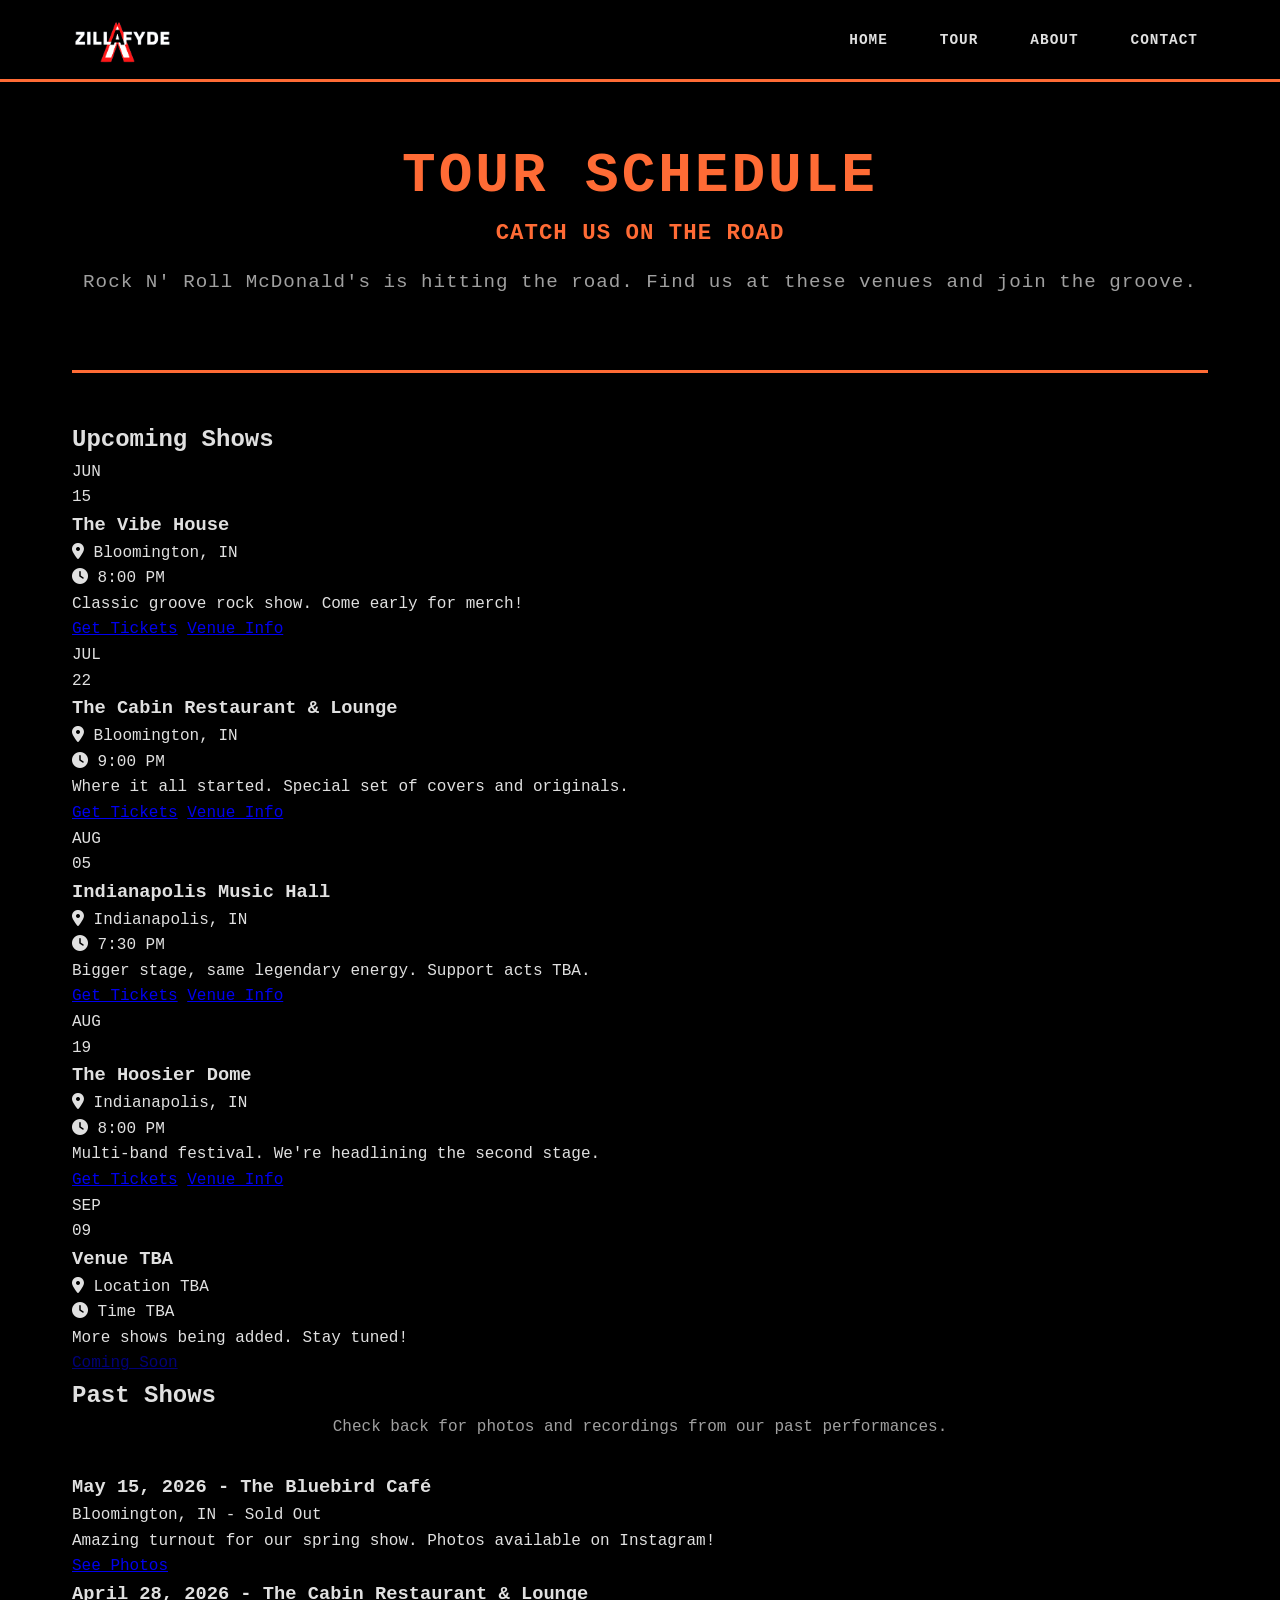
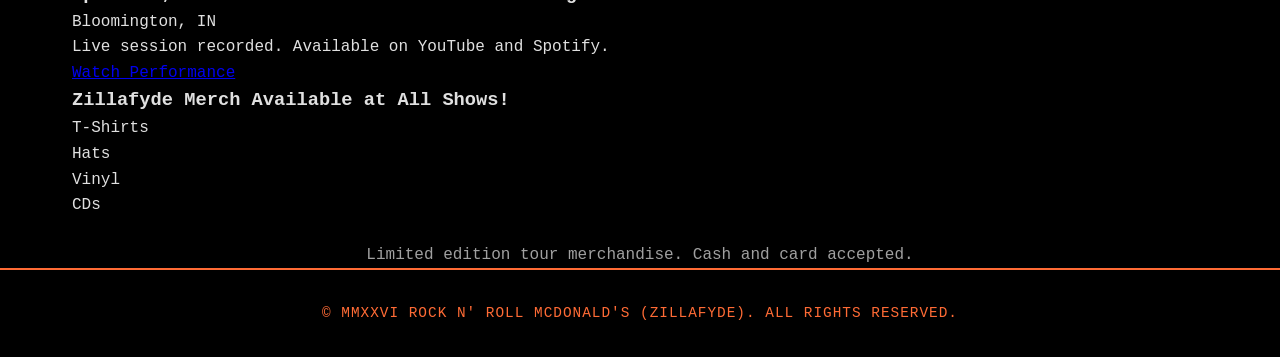
==== tour.html @ 76de41fa "Add tour.html for Zillafyde tour schedule This file contains the HTML structure for the Zillafyde to" ====
<!DOCTYPE html>
<html>
<head>
    <meta name="description" content="Zillafyde Tour Schedule">
    <meta name="viewport" content="width=device-width, initial-scale=1.0">
    <title>ZILLAFYDE - Tour Schedule</title>
    <link rel="shortcut icon" href="favicon.ico" type="image/x-icon">
    <link rel="stylesheet" href="https://cdnjs.cloudflare.com/ajax/libs/font-awesome/6.5.1/css/all.min.css">
    <link rel="stylesheet" href="style.css">
</head>
<body>
    <!-- Navigation -->
    <nav class="navbar">
        <div class="nav-container">
            <a href="index.html" class="logo"><img src="asshats/logo_rectangle_small.webp" alt="Logo"></a>
            <ul class="nav-menu">
                <li><a href="index.html#home" class="nav-link">Home</a></li>
                <li><a href="tour.html" class="nav-link">Tour</a></li>
                <li><a href="index.html#about" class="nav-link">About</a></li>
                <li><a href="index.html#contact" class="nav-link">Contact</a></li>
            </ul>
        </div>
    </nav>

    <!-- Content Sections -->
    <main class="container">
        <!-- Hero Section -->
        <section id="tour-hero" class="hero">
            <h1>TOUR SCHEDULE</h1>
            <p class="tagline">CATCH US ON THE ROAD</p>
            <p style="margin-top: 1rem; color: #a0a0a0;">Rock N' Roll McDonald's is hitting the road. Find us at these venues and join the groove.</p>
        </section>

        <!-- Tour Dates Section -->
        <section id="tour-dates" class="tour-dates-section">
            <h2>Upcoming Shows</h2>
            
            <div class="tour-card">
                <div class="tour-date-badge">
                    <div class="month">JUN</div>
                    <div class="day">15</div>
                </div>
                <div class="tour-info">
                    <h3>The Vibe House</h3>
                    <p class="tour-meta"><i class="fas fa-map-marker-alt"></i> Bloomington, IN</p>
                    <p class="tour-meta"><i class="fas fa-clock"></i> 8:00 PM</p>
                    <p class="tour-description">Classic groove rock show. Come early for merch!</p>
                    <div class="tour-actions">
                        <a href="#" class="btn-tickets">Get Tickets</a>
                        <a href="#" class="btn-details">Venue Info</a>
                    </div>
                </div>
            </div>

            <div class="tour-card">
                <div class="tour-date-badge">
                    <div class="month">JUL</div>
                    <div class="day">22</div>
                </div>
                <div class="tour-info">
                    <h3>The Cabin Restaurant & Lounge</h3>
                    <p class="tour-meta"><i class="fas fa-map-marker-alt"></i> Bloomington, IN</p>
                    <p class="tour-meta"><i class="fas fa-clock"></i> 9:00 PM</p>
                    <p class="tour-description">Where it all started. Special set of covers and originals.</p>
                    <div class="tour-actions">
                        <a href="#" class="btn-tickets">Get Tickets</a>
                        <a href="#" class="btn-details">Venue Info</a>
                    </div>
                </div>
            </div>

            <div class="tour-card">
                <div class="tour-date-badge">
                    <div class="month">AUG</div>
                    <div class="day">05</div>
                </div>
                <div class="tour-info">
                    <h3>Indianapolis Music Hall</h3>
                    <p class="tour-meta"><i class="fas fa-map-marker-alt"></i> Indianapolis, IN</p>
                    <p class="tour-meta"><i class="fas fa-clock"></i> 7:30 PM</p>
                    <p class="tour-description">Bigger stage, same legendary energy. Support acts TBA.</p>
                    <div class="tour-actions">
                        <a href="#" class="btn-tickets">Get Tickets</a>
                        <a href="#" class="btn-details">Venue Info</a>
                    </div>
                </div>
            </div>

            <div class="tour-card">
                <div class="tour-date-badge">
                    <div class="month">AUG</div>
                    <div class="day">19</div>
                </div>
                <div class="tour-info">
                    <h3>The Hoosier Dome</h3>
                    <p class="tour-meta"><i class="fas fa-map-marker-alt"></i> Indianapolis, IN</p>
                    <p class="tour-meta"><i class="fas fa-clock"></i> 8:00 PM</p>
                    <p class="tour-description">Multi-band festival. We're headlining the second stage.</p>
                    <div class="tour-actions">
                        <a href="#" class="btn-tickets">Get Tickets</a>
                        <a href="#" class="btn-details">Venue Info</a>
                    </div>
                </div>
            </div>

            <div class="tour-card">
                <div class="tour-date-badge">
                    <div class="month">SEP</div>
                    <div class="day">09</div>
                </div>
                <div class="tour-info">
                    <h3>Venue TBA</h3>
                    <p class="tour-meta"><i class="fas fa-map-marker-alt"></i> Location TBA</p>
                    <p class="tour-meta"><i class="fas fa-clock"></i> Time TBA</p>
                    <p class="tour-description">More shows being added. Stay tuned!</p>
                    <div class="tour-actions">
                        <a href="#" class="btn-tickets" style="opacity: 0.5; cursor: not-allowed;">Coming Soon</a>
                    </div>
                </div>
            </div>

        </section>

        <!-- Past Shows Section -->
        <section id="past-shows" class="past-shows-section">
            <h2>Past Shows</h2>
            <p style="text-align: center; color: #a0a0a0; margin-bottom: 2rem;">Check back for photos and recordings from our past performances.</p>
            
            <div class="past-show-card">
                <h3>May 15, 2026 - The Bluebird Café</h3>
                <p class="tour-meta">Bloomington, IN - Sold Out</p>
                <p>Amazing turnout for our spring show. Photos available on Instagram!</p>
                <div class="past-show-actions">
                    <a href="https://www.instagram.com/zillafyde/" class="btn-secondary">See Photos</a>
                </div>
            </div>

            <div class="past-show-card">
                <h3>April 28, 2026 - The Cabin Restaurant & Lounge</h3>
                <p class="tour-meta">Bloomington, IN</p>
                <p>Live session recorded. Available on YouTube and Spotify.</p>
                <div class="past-show-actions">
                    <a href="https://www.youtube.com/@zillafyde" class="btn-secondary">Watch Performance</a>
                </div>
            </div>

        </section>

        <!-- Merch Notice -->
        <section class="merch-notice-section">
            <h3>Zillafyde Merch Available at All Shows!</h3>
            <div class="merch-items">
                <div class="merch-item-badge">T-Shirts</div>
                <div class="merch-item-badge">Hats</div>
                <div class="merch-item-badge">Vinyl</div>
                <div class="merch-item-badge">CDs</div>
            </div>
            <p style="text-align: center; color: #a0a0a0; margin-top: 1.5rem;">Limited edition tour merchandise. Cash and card accepted.</p>
        </section>

    </main>

    <!-- Footer -->
    <footer class="footer">
        <p>&copy; MMXXVI ROCK N' ROLL McDONALD'S (ZILLAFYDE). ALL RIGHTS RESERVED.</p>
    </footer>

</body>
</html>
---- style.css ----
* {
    margin: 0;
    padding: 0;
    box-sizing: border-box;
}

body {
    font-family: 'Courier New', 'Monaco', monospace;
    background-color: #000000;
    color: #e0e0e0;
    line-height: 1.6;
}

/* Navbar */
.navbar {
    background-color: #000000;
    padding: 1rem 0;
    position: sticky;
    top: 0;
    box-shadow: inset 0 -3px 0 #ff6b35;
    z-index: 100;
}

.nav-container {
    max-width: 1200px;
    margin: 0 auto;
    padding: 0 2rem;
    display: flex;
    justify-content: space-between;
    align-items: center;
}

.logo {
    font-size: 2rem;
    font-weight: bold;
    color: #ff6b35;
    text-decoration: none;
    transition: all 0.2s ease;
    letter-spacing: 2px;
    text-transform: uppercase;
    font-family: 'Courier New', monospace;
    display: flex;
    align-items: center;
}

.logo img {
    height: 50px;
    width: auto;
    transition: all 0.2s ease;
}

.logo:hover img {
    transform: scale(1.05);
}

.nav-menu {
    display: flex;
    list-style: none;
    gap: 2rem;
}

.nav-link {
    color: #e0e0e0;
    text-decoration: none;
    transition: all 0.2s ease;
    padding: 0.25rem 0.5rem;
    border: 2px solid transparent;
    font-size: 0.9rem;
    font-weight: bold;
    text-transform: uppercase;
    letter-spacing: 1px;
}

.nav-link:hover {
    color: #ff6b35;
    border: 2px solid #ff6b35;
    background-color: rgba(255, 107, 53, 0.1);
}

/* Main Container */
.container {
    max-width: 1200px;
    margin: 0 auto;
    padding: 0 2rem;
}

/* Hero Section */
.hero {
    padding: 4rem 0;
    text-align: center;
    border-bottom: 3px solid #ff6b35;
    margin-bottom: 3rem;
}

.hero h1 {
    font-size: 3.5rem;
    font-weight: 900;
    color: #ff6b35;
    letter-spacing: 3px;
    text-transform: uppercase;
    margin-bottom: 0.5rem;
    text-shadow: 3px 3px 0 rgba(0, 0, 0, 0.5);
    line-height: 1.1;
}

.hero p {
    font-size: 1.2rem;
    color: #b0b0b0;
    margin: 0.5rem 0;
    letter-spacing: 1px;
}

.tagline {
    font-size: 1.4rem !important;
    color: #ff6b35 !important;
    font-weight: bold !important;
    text-transform: uppercase;
}

/* Shows Section */
.shows-section {
    margin-bottom: 4rem;
}

.shows-section h2 {
    font-size: 2.5rem;
    color: #ff6b35;
    text-transform: uppercase;
    letter-spacing: 2px;
    margin-bottom: 2rem;
    border-bottom: 2px solid #ff6b35;
    padding-bottom: 1rem;
}

.shows-grid {
    display: flex;
    gap: 1.5rem;
    margin-bottom: 2rem;
    overflow-x: auto;
    padding-bottom: 1rem;
    scroll-behavior: smooth;
}

.show-card {
    background: linear-gradient(135deg, #000000 0%, #1a1a1a 100%);
    border: 2px solid #333;
    border-left: 4px solid #ff6b35;
    padding: 1.5rem;
    position: relative;
    transition: all 0.3s ease;
    width: 300px;
    height: 300px;
    min-width: 300px;
    display: flex;
    flex-direction: column;
}

.show-card:hover {
    border-color: #ff6b35;
    transform: translateY(-4px);
    box-shadow: 0 8px 20px rgba(255, 107, 53, 0.2);
}

.show-date {
    position: absolute;
    top: 1rem;
    right: 1rem;
    background-color: #ff6b35;
    color: #0a0a0a;
    width: 60px;
    height: 60px;
    display: flex;
    align-items: center;
    justify-content: center;
    font-size: 1.3rem;
    font-weight: bold;
    border: 2px solid #0a0a0a;
    transform: rotate(-5deg);
}

.show-card h3 {
    font-size: 1.1rem;
    color: #ff6b35;
    text-transform: uppercase;
    letter-spacing: 0.5px;
    margin-bottom: 1rem;
    margin-right: 80px;
    line-height: 1.3;
}

.show-meta {
    color: #a0a0a0;
    font-size: 0.9rem;
    margin: 0.5rem 0;
}

.streaming-links {
    display: flex;
    gap: 1rem;
    margin-top: 1rem;
}

.stream-icon {
    display: inline-flex;
    align-items: center;
    justify-content: center;
    width: 40px;
    height: 40px;
    font-size: 1.5rem;
    text-decoration: none;
    color: #d0d0d0;
    border: 2px solid #333;
    border-radius: 50%;
    transition: all 0.2s ease;
    background-color: rgba(0, 0, 0, 0.5);
}

.stream-icon:hover {
    border-color: #ff6b35;
    background-color: #ff6b35;
    transform: scale(1.1);
}

.stream-icon.spotify:hover {
    border-color: #1DB954;
    background-color: #1DB954;
}

.stream-icon.apple:hover {
    border-color: #FA243C;
    background-color: #FA243C;
}

.stream-icon.youtube:hover {
    border-color: #FF0000;
    background-color: #FF0000;
}

/* About Section */
.about-section {
    margin-bottom: 4rem;
    padding: 2rem;
    background: linear-gradient(135deg, #000000 0%, #1a1a1a 100%);
    border: 2px solid #333;
}

.about-section h2 {
    font-size: 2.5rem;
    color: #ff6b35;
    text-transform: uppercase;
    letter-spacing: 2px;
    margin-bottom: 1.5rem;
    border-bottom: 2px solid #ff6b35;
    padding-bottom: 1rem;
}

.about-section p {
    font-size: 1.05rem;
    margin-bottom: 1rem;
    line-height: 1.8;
    color: #d0d0d0;
}

.sponsors-section {
    margin-top: 2.5rem;
    padding-top: 2rem;
    border-top: 2px solid #ff6b35;
}

.sponsors-section h3 {
    color: #ff6b35;
    text-transform: uppercase;
    letter-spacing: 1px;
    margin-bottom: 1.5rem;
}

.sponsors-grid {
    display: grid;
    grid-template-columns: repeat(auto-fit, minmax(150px, 1fr));
    gap: 1rem;
}

.sponsor {
    background-color: #000000;
    border: 2px solid #333;
    padding: 1rem;
    text-align: center;
    font-weight: bold;
    transition: all 0.2s ease;
    text-transform: uppercase;
    letter-spacing: 0.5px;
}

.sponsor:hover {
    border-color: #ff6b35;
    background-color: rgba(255, 107, 53, 0.1);
}

/* Merch Section */
.merch-section {
    margin-bottom: 4rem;
    padding: 2rem;
    background: linear-gradient(135deg, #000000 0%, #1a1a1a 100%);
    border: 2px solid #333;
}

.merch-section h2 {
    font-size: 2.5rem;
    color: #ff6b35;
    text-transform: uppercase;
    letter-spacing: 2px;
    margin-bottom: 1rem;
    border-bottom: 2px solid #ff6b35;
    padding-bottom: 1rem;
}

.merch-gallery {
    display: grid;
    grid-template-columns: repeat(auto-fit, minmax(220px, 1fr));
    gap: 1.5rem;
    margin-top: 2rem;
}

.merch-card {
    background: linear-gradient(135deg, #1a1a1a 0%, #252525 100%);
    border: 2px solid #333;
    padding: 1.5rem;
    text-align: center;
    transition: all 0.3s ease;
}

.merch-card:hover {
    border-color: #ff6b35;
    transform: translateY(-6px);
    box-shadow: 0 8px 20px rgba(255, 107, 53, 0.2);
}

.merch-image {
    width: 100%;
    height: 200px;
    margin-bottom: 1rem;
    transition: all 0.3s ease;
    border-radius: 4px;
    overflow: hidden;
}

.merch-card:hover .merch-image {
    transform: scale(1.05);
}

.merch-card h3 {
    color: #ff6b35;
    text-transform: uppercase;
    letter-spacing: 1px;
    margin-bottom: 0.5rem;
    font-size: 1.1rem;
}

.merch-card p {
    color: #a0a0a0;
    font-size: 0.9rem;
    line-height: 1.5;
}

/* Contact Section */
.contact-section {
    margin-bottom: 4rem;
    padding: 2rem;
    background: linear-gradient(135deg, #000000 0%, #1a1a1a 100%);
    border: 2px solid #333;
    text-align: center;
}

.contact-section h2 {
    font-size: 2.5rem;
    color: #ff6b35;
    text-transform: uppercase;
    letter-spacing: 2px;
    margin-bottom: 1rem;
    border-bottom: 2px solid #ff6b35;
    padding-bottom: 1rem;
}

.contact-section p {
    font-size: 1.05rem;
    margin-bottom: 1.5rem;
    color: #d0d0d0;
}

.booking-email {
    font-size: 1.3rem !important;
    margin-bottom: 2rem !important;
}

.booking-email a {
    color: #ff6b35;
    text-decoration: none;
    border-bottom: 2px solid #ff6b35;
    transition: all 0.2s ease;
}

.booking-email a:hover {
    color: #ff8552;
    border-bottom: 2px solid #ff8552;
}

/* Contact Form */
.contact-form {
    display: flex;
    flex-direction: column;
    gap: 1rem;
    max-width: 500px;
    margin: 2rem auto;
}

.contact-form input {
    padding: 0.75rem;
    background-color: #000000;
    border: 2px solid #333;
    color: #e0e0e0;
    font-size: 1rem;
    font-family: inherit;
    transition: all 0.2s ease;
    text-transform: uppercase;
    letter-spacing: 0.5px;
}

.contact-form input:focus {
    outline: none;
    border-color: #ff6b35;
    background-color: rgba(255, 107, 53, 0.05);
}

.contact-form button {
    padding: 0.75rem 2rem;
    background-color: #ff6b35;
    color: #0a0a0a;
    border: 2px solid #ff6b35;
    font-weight: bold;
    text-transform: uppercase;
    letter-spacing: 1px;
    transition: all 0.2s ease;
    cursor: pointer;
    font-size: 1rem;
    width: 100%;
}

.contact-form button:hover {
    background-color: #0a0a0a;
    color: #ff6b35;
}

/* Social Links */
.social-links {
    display: flex;
    gap: 1rem;
    justify-content: center;
    margin-top: 2rem;
    flex-wrap: wrap;
}

.social {
    color: #ff6b35;
    text-decoration: none;
    border: 2px solid #ff6b35;
    padding: 0.5rem 1rem;
    text-transform: uppercase;
    font-weight: bold;
    font-size: 0.9rem;
    transition: all 0.2s ease;
}

.social:hover {
    background-color: #ff6b35;
    color: #0a0a0a;
}

/* Album Gallery */
.album-gallery {
    display: grid;
    grid-template-columns: repeat(auto-fit, minmax(200px, 1fr));
    gap: 1.5rem;
    margin-bottom: 2rem;
}

.album-thumb {
    width: 100%;
    height: 200px;
    display: block;
    cursor: pointer;
    border: 2px solid #333;
    border-left: 4px solid #ff6b35;
    transition: all 0.3s ease;
    overflow: hidden;
}

.album-thumb:hover {
    border-color: #ff6b35;
    transform: scale(1.05);
    box-shadow: 0 8px 20px rgba(255, 107, 53, 0.3);
}

/* Album Modal */
.album-modal {
    display: none;
    position: fixed;
    top: 0;
    left: 0;
    width: 100%;
    height: 100%;
    background-color: rgba(0, 0, 0, 0.9);
    z-index: 1000;
    justify-content: center;
    align-items: center;
    padding: 1rem;
}

.album-modal:target {
    display: flex;
}

.modal-content {
    background: linear-gradient(135deg, #000000 0%, #1a1a1a 100%);
    border: 2px solid #ff6b35;
    padding: 2rem;
    max-width: 600px;
    width: 100%;
    max-height: 80vh;
    overflow-y: auto;
    position: relative;
    border-radius: 4px;
}

.modal-content.modal-large {
    max-width: 900px;
    padding: 2.5rem;
}

.modal-header {
    display: flex;
    gap: 2rem;
    margin-bottom: 2rem;
    padding-bottom: 2rem;
    border-bottom: 2px solid #333;
}

.modal-artwork-large {
    width: 250px;
    height: 250px;
    object-fit: cover;
    border: 2px solid #ff6b35;
    flex-shrink: 0;
}

.modal-header-info h2 {
    color: #ff6b35;
    margin-bottom: 1rem;
    text-transform: uppercase;
    letter-spacing: 2px;
    font-size: 2rem;
}

.modal-tabs {
    display: flex;
    gap: 0.5rem;
    margin-bottom: 2rem;
    border-bottom: 2px solid #333;
}

.tab-button {
    background: transparent;
    border: none;
    color: #d0d0d0;
    padding: 1rem 1.5rem;
    font-family: 'Courier New', monospace;
    text-transform: uppercase;
    font-size: 0.9rem;
    cursor: pointer;
    transition: all 0.2s ease;
    border-bottom: 3px solid transparent;
    margin-bottom: -2px;
}

.tab-button:hover {
    color: #ff6b35;
}

.tab-button.active {
    color: #ff6b35;
    border-bottom-color: #ff6b35;
}

.tab-content {
    display: none;
}

.tab-content.active {
    display: block;
}

.tab-content h3 {
    color: #ff6b35;
    margin-bottom: 1.5rem;
    text-transform: uppercase;
    font-size: 1.2rem;
}

/* Accordion Styles */
.tracklist-accordion {
    display: flex;
    flex-direction: column;
    gap: 0.5rem;
}

.accordion-item {
    border: 1px solid #333;
    border-left: 3px solid #ff6b35;
}

.accordion-toggle {
    width: 100%;
    background: transparent;
    border: none;
    color: #d0d0d0;
    padding: 1rem;
    text-align: left;
    font-family: 'Courier New', monospace;
    font-size: 0.95rem;
    cursor: pointer;
    transition: all 0.2s ease;
    display: flex;
    justify-content: space-between;
    align-items: center;
}

.accordion-toggle:hover {
    background-color: rgba(255, 107, 53, 0.1);
    color: #ff6b35;
}

.accordion-toggle::after {
    content: '▼';
    color: #ff6b35;
    font-size: 0.7rem;
    transition: transform 0.2s ease;
}

.accordion-toggle.active::after {
    transform: rotate(-180deg);
}

.accordion-content {
    display: none;
    padding: 1rem;
    background-color: rgba(0, 0, 0, 0.3);
    color: #d0d0d0;
    border-top: 1px solid #333;
    line-height: 1.6;
    white-space: pre-wrap;
    font-size: 0.9rem;
}

.accordion-content.active {
    display: block;
}

.accordion-content p {
    margin: 0;
}

.close-modal {
    position: absolute;
    top: 1rem;
    right: 1rem;
    font-size: 2.5rem;
    color: #ff6b35;
    cursor: pointer;
    background: none;
    border: none;
    text-decoration: none;
    transition: all 0.2s ease;
}

.close-modal:hover {
    color: #ff8552;
}

.modal-content h2 {
    color: #ff6b35;
    margin-bottom: 1.5rem;
    text-transform: uppercase;
    letter-spacing: 2px;
}

.modal-body {
    display: flex;
    gap: 2rem;
}

.modal-artwork {
    width: 200px;
    height: 200px;
    object-fit: cover;
    border: 1px solid #333;
    flex-shrink: 0;
}

.modal-info {
    flex: 1;
}

.modal-info h3 {
    color: #ff6b35;
    margin-top: 1rem;
    margin-bottom: 0.5rem;
    text-transform: uppercase;
}

.modal-info p {
    color: #d0d0d0;
    line-height: 1.6;
}

/* Responsive */
@media (max-width: 768px) {
    .hero h1 {
        font-size: 2rem;
    }

    .shows-grid {
        grid-template-columns: 1fr;
    }

    .nav-menu {
        gap: 1rem;
    }

    .nav-link {
        font-size: 0.75rem;
    }

    .show-date {
        width: 50px;
        height: 50px;
        font-size: 1rem;
    }
}

/* Footer */
.footer {
    background-color: #000000;
    border-top: 2px solid #ff6b35;
    padding: 2rem;
    text-align: center;
    color: #ff6b35;
    font-size: 0.9rem;
    letter-spacing: 1px;
    text-transform: uppercase;
}
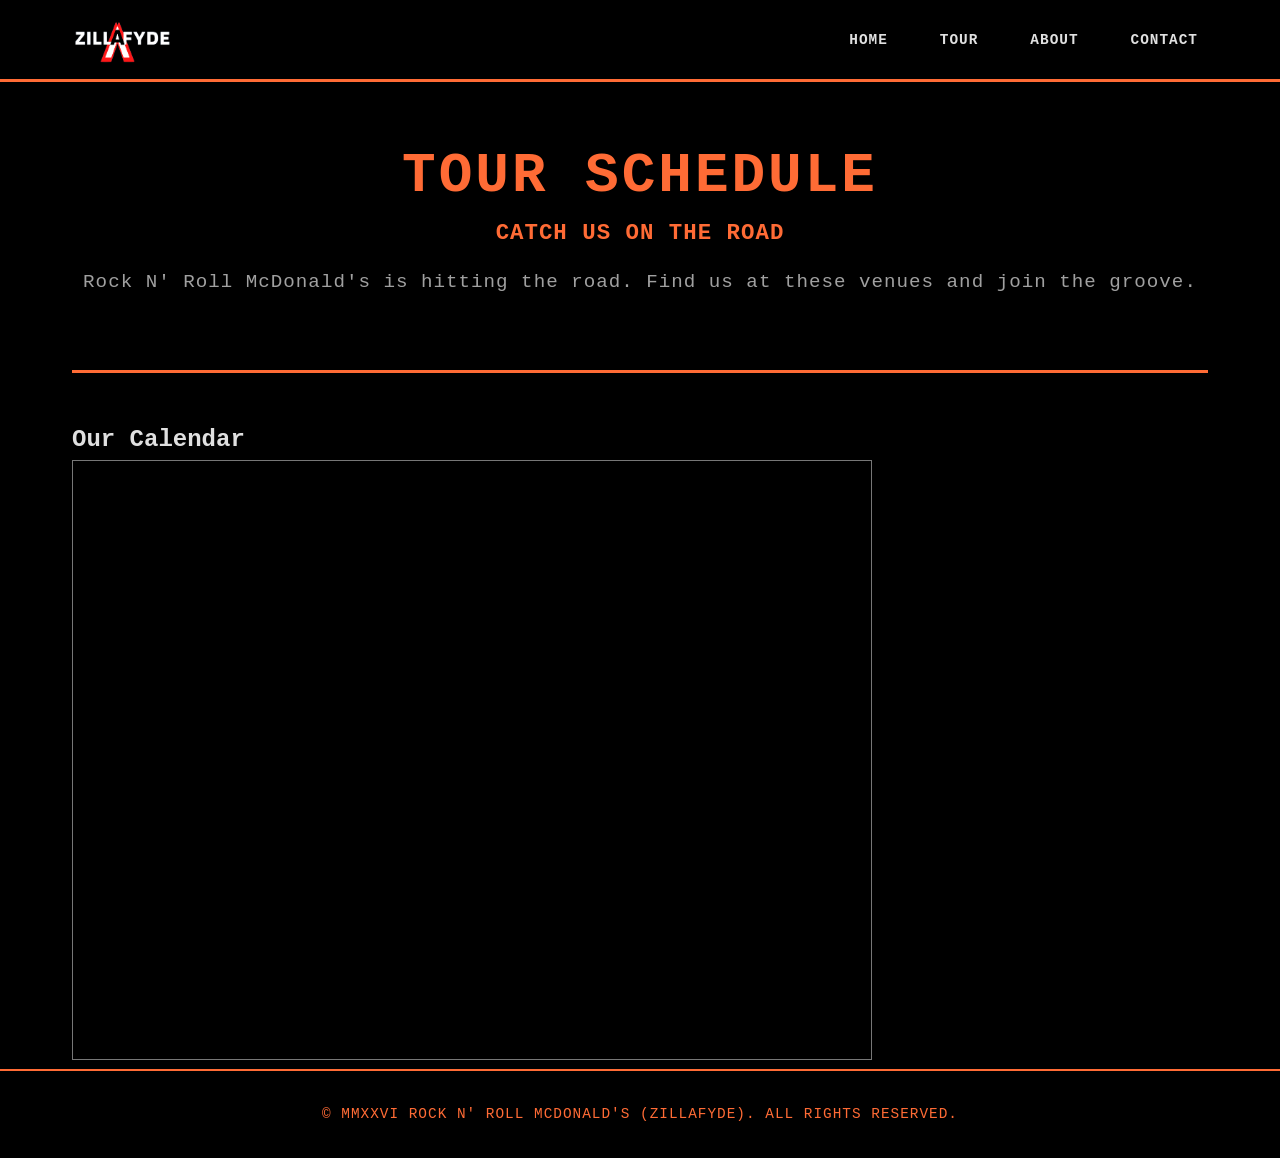
==== commit c091b2c4: "Update tour section title and add calendar iframe" ====
--- a/tour.html
+++ b/tour.html
@@ -33,129 +33,9 @@
 
         <!-- Tour Dates Section -->
         <section id="tour-dates" class="tour-dates-section">
-            <h2>Upcoming Shows</h2>
+            <h2>Our Calendar</h2>
             
-            <div class="tour-card">
-                <div class="tour-date-badge">
-                    <div class="month">JUN</div>
-                    <div class="day">15</div>
-                </div>
-                <div class="tour-info">
-                    <h3>The Vibe House</h3>
-                    <p class="tour-meta"><i class="fas fa-map-marker-alt"></i> Bloomington, IN</p>
-                    <p class="tour-meta"><i class="fas fa-clock"></i> 8:00 PM</p>
-                    <p class="tour-description">Classic groove rock show. Come early for merch!</p>
-                    <div class="tour-actions">
-                        <a href="#" class="btn-tickets">Get Tickets</a>
-                        <a href="#" class="btn-details">Venue Info</a>
-                    </div>
-                </div>
-            </div>
-
-            <div class="tour-card">
-                <div class="tour-date-badge">
-                    <div class="month">JUL</div>
-                    <div class="day">22</div>
-                </div>
-                <div class="tour-info">
-                    <h3>The Cabin Restaurant & Lounge</h3>
-                    <p class="tour-meta"><i class="fas fa-map-marker-alt"></i> Bloomington, IN</p>
-                    <p class="tour-meta"><i class="fas fa-clock"></i> 9:00 PM</p>
-                    <p class="tour-description">Where it all started. Special set of covers and originals.</p>
-                    <div class="tour-actions">
-                        <a href="#" class="btn-tickets">Get Tickets</a>
-                        <a href="#" class="btn-details">Venue Info</a>
-                    </div>
-                </div>
-            </div>
-
-            <div class="tour-card">
-                <div class="tour-date-badge">
-                    <div class="month">AUG</div>
-                    <div class="day">05</div>
-                </div>
-                <div class="tour-info">
-                    <h3>Indianapolis Music Hall</h3>
-                    <p class="tour-meta"><i class="fas fa-map-marker-alt"></i> Indianapolis, IN</p>
-                    <p class="tour-meta"><i class="fas fa-clock"></i> 7:30 PM</p>
-                    <p class="tour-description">Bigger stage, same legendary energy. Support acts TBA.</p>
-                    <div class="tour-actions">
-                        <a href="#" class="btn-tickets">Get Tickets</a>
-                        <a href="#" class="btn-details">Venue Info</a>
-                    </div>
-                </div>
-            </div>
-
-            <div class="tour-card">
-                <div class="tour-date-badge">
-                    <div class="month">AUG</div>
-                    <div class="day">19</div>
-                </div>
-                <div class="tour-info">
-                    <h3>The Hoosier Dome</h3>
-                    <p class="tour-meta"><i class="fas fa-map-marker-alt"></i> Indianapolis, IN</p>
-                    <p class="tour-meta"><i class="fas fa-clock"></i> 8:00 PM</p>
-                    <p class="tour-description">Multi-band festival. We're headlining the second stage.</p>
-                    <div class="tour-actions">
-                        <a href="#" class="btn-tickets">Get Tickets</a>
-                        <a href="#" class="btn-details">Venue Info</a>
-                    </div>
-                </div>
-            </div>
-
-            <div class="tour-card">
-                <div class="tour-date-badge">
-                    <div class="month">SEP</div>
-                    <div class="day">09</div>
-                </div>
-                <div class="tour-info">
-                    <h3>Venue TBA</h3>
-                    <p class="tour-meta"><i class="fas fa-map-marker-alt"></i> Location TBA</p>
-                    <p class="tour-meta"><i class="fas fa-clock"></i> Time TBA</p>
-                    <p class="tour-description">More shows being added. Stay tuned!</p>
-                    <div class="tour-actions">
-                        <a href="#" class="btn-tickets" style="opacity: 0.5; cursor: not-allowed;">Coming Soon</a>
-                    </div>
-                </div>
-            </div>
-
-        </section>
-
-        <!-- Past Shows Section -->
-        <section id="past-shows" class="past-shows-section">
-            <h2>Past Shows</h2>
-            <p style="text-align: center; color: #a0a0a0; margin-bottom: 2rem;">Check back for photos and recordings from our past performances.</p>
-            
-            <div class="past-show-card">
-                <h3>May 15, 2026 - The Bluebird Café</h3>
-                <p class="tour-meta">Bloomington, IN - Sold Out</p>
-                <p>Amazing turnout for our spring show. Photos available on Instagram!</p>
-                <div class="past-show-actions">
-                    <a href="https://www.instagram.com/zillafyde/" class="btn-secondary">See Photos</a>
-                </div>
-            </div>
-
-            <div class="past-show-card">
-                <h3>April 28, 2026 - The Cabin Restaurant & Lounge</h3>
-                <p class="tour-meta">Bloomington, IN</p>
-                <p>Live session recorded. Available on YouTube and Spotify.</p>
-                <div class="past-show-actions">
-                    <a href="https://www.youtube.com/@zillafyde" class="btn-secondary">Watch Performance</a>
-                </div>
-            </div>
-
-        </section>
-
-        <!-- Merch Notice -->
-        <section class="merch-notice-section">
-            <h3>Zillafyde Merch Available at All Shows!</h3>
-            <div class="merch-items">
-                <div class="merch-item-badge">T-Shirts</div>
-                <div class="merch-item-badge">Hats</div>
-                <div class="merch-item-badge">Vinyl</div>
-                <div class="merch-item-badge">CDs</div>
-            </div>
-            <p style="text-align: center; color: #a0a0a0; margin-top: 1.5rem;">Limited edition tour merchandise. Cash and card accepted.</p>
+            <iframe src="https://calendar.google.com/calendar/embed?height=600&amp;wkst=1&amp;bgcolor=%23D50000&amp;ctz=America%2FNew_York&amp;title=Zillafyde&amp;showDate=1&amp;src=MDA0NDIwZDY3ZDRiZDVhNTMxYWUwMmVmZDUzMWY2ZWFkNTk2MzM1ZDQ1ODEyM2UzZGEzYjkzYzgzOTg4MzFhMUBncm91cC5jYWxlbmRhci5nb29nbGUuY29t&amp;color=%23A79B8E" style="border:solid 1px #777" width="800" height="600" frameborder="0" scrolling="no"></iframe>
         </section>
 
     </main>
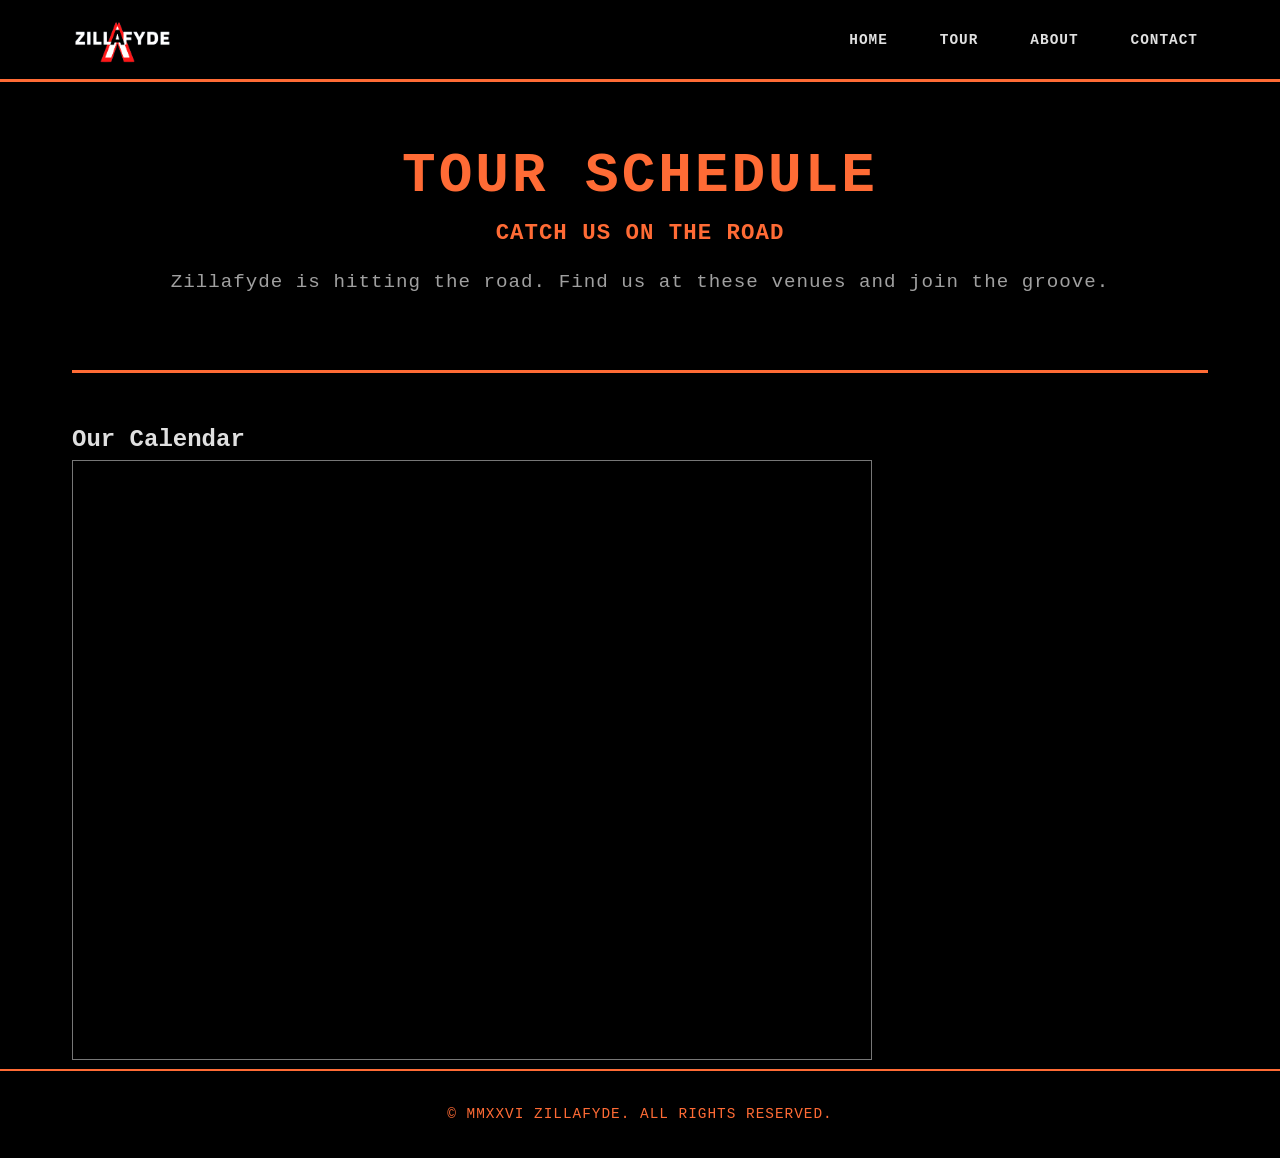
==== commit b99b1afd: "Update tour details from Rock N' Roll McDonald's to Zillafyde" ====
--- a/tour.html
+++ b/tour.html
@@ -28,21 +28,21 @@
         <section id="tour-hero" class="hero">
             <h1>TOUR SCHEDULE</h1>
             <p class="tagline">CATCH US ON THE ROAD</p>
-            <p style="margin-top: 1rem; color: #a0a0a0;">Rock N' Roll McDonald's is hitting the road. Find us at these venues and join the groove.</p>
+            <p style="margin-top: 1rem; color: #a0a0a0;">Zillafyde is hitting the road. Find us at these venues and join the groove.</p>
         </section>
 
         <!-- Tour Dates Section -->
         <section id="tour-dates" class="tour-dates-section">
             <h2>Our Calendar</h2>
             
-            <iframe src="https://calendar.google.com/calendar/embed?height=600&amp;wkst=1&amp;bgcolor=%23D50000&amp;ctz=America%2FNew_York&amp;title=Zillafyde&amp;showDate=1&amp;src=MDA0NDIwZDY3ZDRiZDVhNTMxYWUwMmVmZDUzMWY2ZWFkNTk2MzM1ZDQ1ODEyM2UzZGEzYjkzYzgzOTg4MzFhMUBncm91cC5jYWxlbmRhci5nb29nbGUuY29t&amp;color=%23A79B8E" style="border:solid 1px #777" width="800" height="600" frameborder="0" scrolling="no"></iframe>
+            <iframe src="https://calendar.google.com/calendar/embed?height=600&wkst=1&bgcolor=%23D50000&ctz=America%2FNew_York&title=Zillafyde&showDate=1&mode=AGENDA&src=MDA0NDIwZDY3ZDRiZDVhNTMxYWUwMmVmZDUzMWY2ZWFkNTk2MzM1ZDQ1ODEyM2UzZGEzYjkzYzgzOTg4MzFhMUBncm91cC5jYWxlbmRhci5nb29nbGUuY29t&color=%23A79B8E" style="border:solid 1px #777" width="800" height="600" frameborder="0" scrolling="no"></iframe>
         </section>
 
     </main>
 
     <!-- Footer -->
     <footer class="footer">
-        <p>&copy; MMXXVI ROCK N' ROLL McDONALD'S (ZILLAFYDE). ALL RIGHTS RESERVED.</p>
+        <p>&copy; MMXXVI Zillafyde. ALL RIGHTS RESERVED.</p>
     </footer>
 
 </body>
